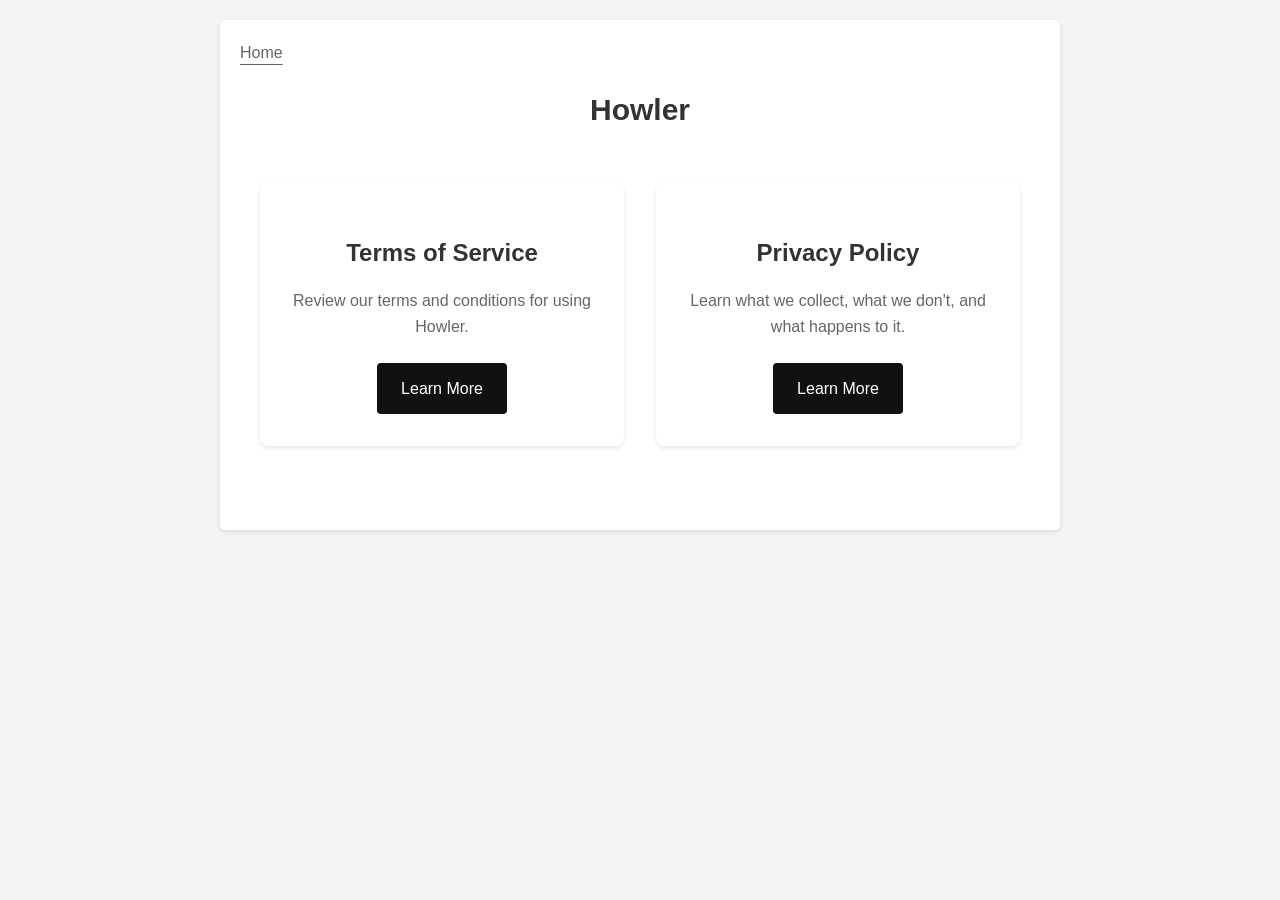
==== howler/index.html @ a8ebb18d "Add Howler to the site and drop the beta framing for App Store release Add a Howler card to the root" ====
<!DOCTYPE html>
<html lang="en">
  <head>
    <meta charset="UTF-8" />
    <meta name="viewport" content="width=device-width, initial-scale=1.0" />
    <title>Howler</title>
    <link rel="icon" type="image/x-icon" href="../16.png" />
    <link rel="stylesheet" href="../styles.css" />
  </head>
  <body>
    <div class="container">
      <a href="/pages" class="back-button custom-underline">Home</a>
      <h1>Howler</h1>
      <section class="cards-container">
        <div class="card">
          <h2>Terms of Service</h2>
          <p>Review our terms and conditions for using Howler.</p>
          <a href="terms-of-service.html" class="button">Learn More</a>
        </div>
        <div class="card">
          <h2>Privacy Policy</h2>
          <p>Learn what we collect, what we don't, and what happens to it.</p>
          <a href="privacy-policy.html" class="button">Learn More</a>
        </div>
      </section>
    </div>
  </body>
</html>
---- styles.css ----
body {
  font-family: Arial, sans-serif;
  line-height: 1.6;
  margin: 0;
  padding: 20px;
  background-color: #f4f4f4;
}
.container {
  max-width: 800px;
  margin: 0 auto;
  background-color: white;
  padding: 20px;
  border-radius: 5px;
  box-shadow: 0 2px 5px rgba(0, 0, 0, 0.1);
}
h1 {
  color: #333;
  text-align: center;
  font-size: 30px;
  margin-bottom: 0rem;
}
h2 {
  color: #333;
  text-align: left;
  font-size: 24px;
}
h3 {
  color: #333;
  text-align: left;
  font-size: 18px;
  font-weight: normal;
}
p {
  color: #666;
}
a {
  color: #111;
}
.nav-links {
  list-style-type: none;
  padding: 0;
}
li {
  margin-bottom: 10px;
}
table {
  width: 100%;
  border-collapse: collapse;
  margin-bottom: 20px;
  border: 1px solid #ddd;
}

th,
td {
  padding: 12px;
  text-align: left;
  vertical-align: top;
  border: 1px solid #ddd;
}
td p {
  margin: 0;
}
section {
  margin-bottom: 60px;
}
.nav-links {
  list-style-type: none;
  padding: 0;
  margin: 0;
  display: flex;
  flex-wrap: wrap;
  justify-content: center;
}
.nav-links li {
  margin: 0.5rem;
}
.nav-links a {
  color: #111;
  padding: 0.5rem 1rem;
  display: block;
}
.custom-underline {
  text-decoration: underline;
  text-underline-offset: 6px;
}
.cards-container {
  display: flex;
  gap: 2rem;
  justify-content: center;
  margin: 3rem 0;
  flex-wrap: wrap;
}

.card {
  background: #fff;
  border-radius: 8px;
  box-shadow: 0 2px 4px rgba(0, 0, 0, 0.1);
  padding: 2rem;
  text-align: center;
  width: 100%;
  max-width: 300px;
  margin-bottom: 1rem;
}

.card h2 {
  margin-bottom: 1rem;
  text-align: center;
}

.card p {
  margin-bottom: 1.5rem;
}

.button {
  background: #111;
  border-radius: 4px;
  color: white;
  display: inline-block;
  padding: 0.8rem 1.5rem;
  text-decoration: none;
  transition: background-color 0.2s;
}

.button:hover {
  background: #333;
}

@media (max-width: 768px) {
  .cards-container {
    gap: 1rem;
  }

  .container {
    padding: 15px;
  }

  body {
    padding: 10px;
  }
}

@media (max-width: 350px) {
  .card {
    padding: 1rem;
  }

  .button {
    padding: 0.6rem 1.2rem;
  }
}

.back-button {
  display: inline-block;
  color: #666;
}
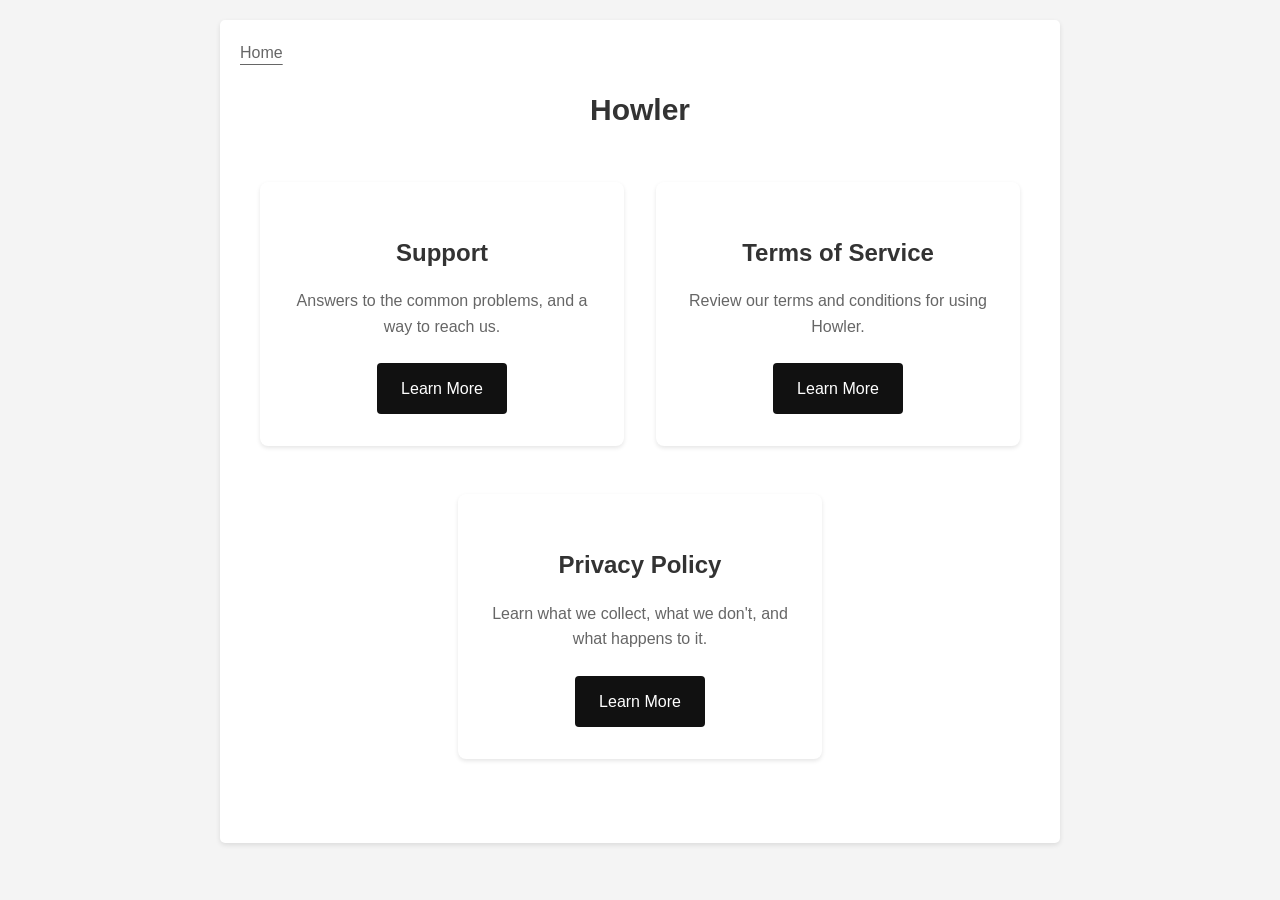
==== commit 487552ef: "Add a support page for Howler, with a form that can shut itself The App Store requires a support URL" ====
--- a/howler/index.html
+++ b/howler/index.html
@@ -13,6 +13,11 @@
       <h1>Howler</h1>
       <section class="cards-container">
         <div class="card">
+          <h2>Support</h2>
+          <p>Answers to the common problems, and a way to reach us.</p>
+          <a href="support.html" class="button">Learn More</a>
+        </div>
+        <div class="card">
           <h2>Terms of Service</h2>
           <p>Review our terms and conditions for using Howler.</p>
           <a href="terms-of-service.html" class="button">Learn More</a>
--- a/styles.css
+++ b/styles.css
@@ -153,3 +153,62 @@
   display: inline-block;
   color: #666;
 }
+
+/* Forms. Only the Howler support page has one, and these are the only rules in
+   this file that are not shared by every page. */
+.field {
+  margin: 0 0 1rem;
+}
+
+.field label {
+  display: block;
+  margin-bottom: 0.35rem;
+  color: #333;
+  font-weight: bold;
+}
+
+.field input,
+.field textarea {
+  width: 100%;
+  box-sizing: border-box;
+  padding: 0.6rem 0.7rem;
+  font: inherit;
+  color: #333;
+  background: #fff;
+  border: 1px solid #ccc;
+  border-radius: 4px;
+}
+
+.field textarea {
+  min-height: 9rem;
+  resize: vertical;
+}
+
+.form-note {
+  margin-top: -0.5rem;
+  font-size: 14px;
+}
+
+.form-message {
+  margin: 1rem 0 0;
+  font-weight: bold;
+}
+
+.form-message.ok {
+  color: #1b7f3b;
+}
+
+.form-message.error {
+  color: #b00020;
+}
+
+button.button {
+  border: none;
+  cursor: pointer;
+  font: inherit;
+}
+
+button.button:disabled {
+  background: #999;
+  cursor: default;
+}
